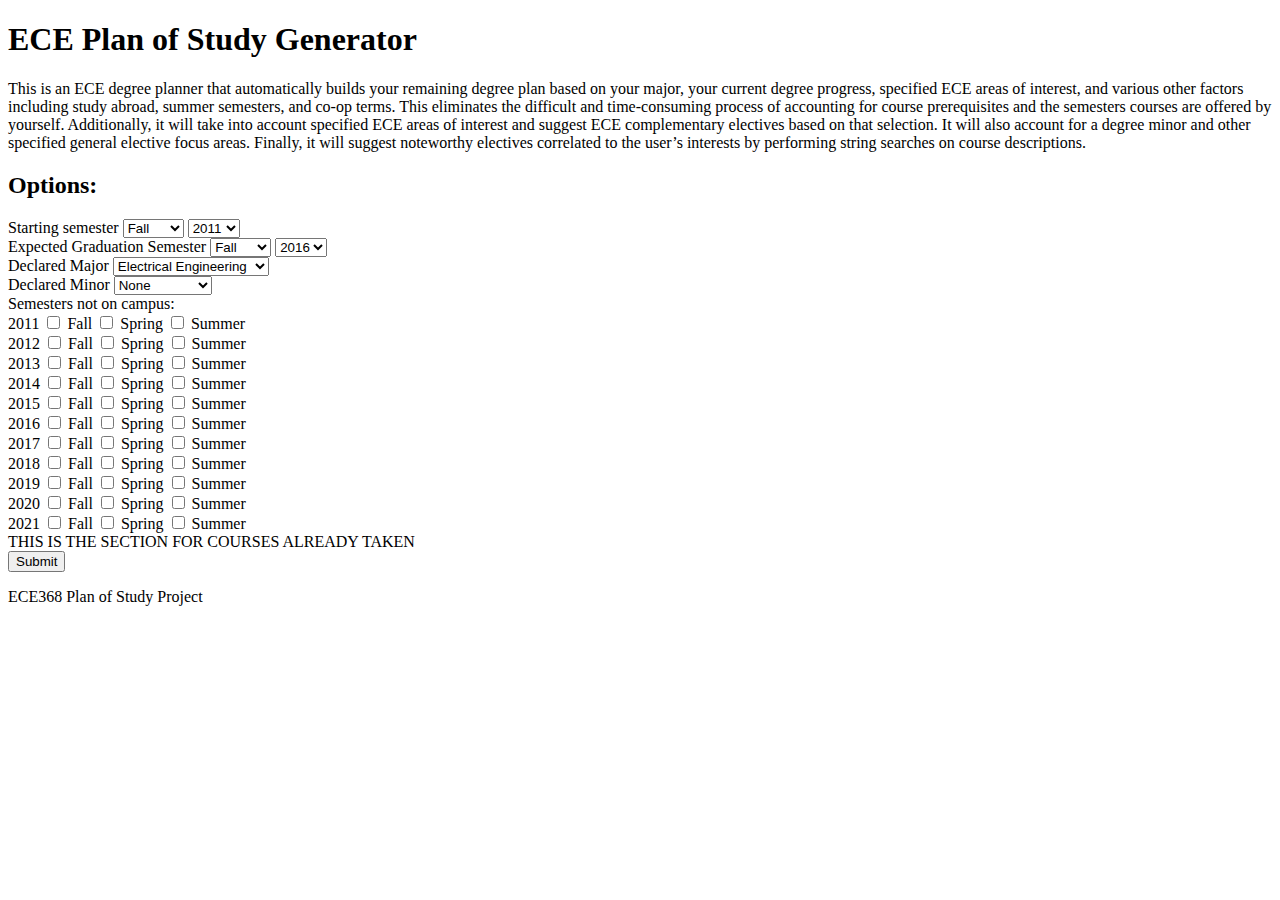
==== src/index.html @ 29f3ae2a "no major changes, playing with GitHub" ====
<!DOCTYPE html>
<html lang="en">
  <head>
    <meta charset="utf-8">
    <meta http-equiv="X-UA-Compatible" content="IE=edge">
    <meta name="viewport" content="width=device-width, initial-scale=1">
    <!-- The above 3 meta tags *must* come first in the head; any other head content must come *after* these tags -->
    <meta name="description" content="">
    <meta name="author" content="">
    <link rel="icon" href="../../favicon.ico">

    <title>ECE 368 Project</title>

    <!-- Bootstrap core CSS -->
    <link href="../../dist/css/bootstrap.min.css" rel="stylesheet">

    <!-- IE10 viewport hack for Surface/desktop Windows 8 bug -->
    <link href="../../assets/css/ie10-viewport-bug-workaround.css" rel="stylesheet">

    <!-- Custom styles for this template -->
    <link href="sticky-footer.css" rel="stylesheet">

    <!-- Just for debugging purposes. Don't actually copy these 2 lines! -->
    <!--[if lt IE 9]><script src="../../assets/js/ie8-responsive-file-warning.js"></script><![endif]-->
    <script src="../../assets/js/ie-emulation-modes-warning.js"></script>

    <!-- HTML5 shim and Respond.js for IE8 support of HTML5 elements and media queries -->
    <!--[if lt IE 9]>
      <script src="https://oss.maxcdn.com/html5shiv/3.7.2/html5shiv.min.js"></script>
      <script src="https://oss.maxcdn.com/respond/1.4.2/respond.min.js"></script>
    <![endif]-->
  </head>

  <body>

    <!-- Begin page content -->
    <div class="container">
      <div class="page-header">
        <h1>ECE Plan of Study Generator</h1>
      </div>
      <p class="lead">This is an ECE degree planner that automatically builds your remaining degree plan based on your major, your current degree progress, specified ECE areas of interest, and various other factors including study abroad, summer semesters, and co-op terms. This eliminates the difficult and time-consuming process of accounting for course prerequisites and the semesters courses are offered by yourself. Additionally, it will take into account specified ECE areas of interest and suggest ECE complementary electives based on that selection. It will also account for a degree minor and other specified general elective focus areas. Finally, it will suggest noteworthy electives correlated to the user’s interests by performing string searches on course descriptions.</p>

    </div>

    <form action="http://www.google.com" mathod="post">

      <h2 for="action">Options:</h2>
      <div>
        <label for="action">Starting semester </label>
        <select name="Starting Semester" id="action">
          <option value="Fall">Fall</option>
          <option value="Spring">Spring</option>
        </select>

        <select name="Starting Year" id="action">
          <option value="2011">2011</option>
          <option value="2012">2012</option>
          <option value="2013">2013</option>
          <option value="2014">2014</option>
          <option value="2015">2015</option>
          <option value="2016">2016</option>
        </select>
      </div>

      <div>  
        <label for="action">Expected Graduation Semester </label>

        <select name="Graduating Semester" id="action">
          <option value="Fall">Fall</option>
          <option value="Spring">Spring</option>
        </select>

        <select name="Graduating Year" id="action">
          <option value="2016">2016</option>
          <option value="2017">2017</option>
          <option value="2018">2018</option>
          <option value="2019">2019</option>
          <option value="2020">2020</option>
          <option value="2021">2021</option>
        </select>
      </div>

      <div>  
        <label for="action">Declared Major </label>

        <select name="Major" id="action">
          <option value="EE">Electrical Engineering</option>
          <option value="CE">Computer Engineering</option>
        </select>
      </div>

     <div>  
        <label for="action">Declared Minor </label>

        <select name="Minor" id="action">
          <option value="NONE">None</option>
          <option value="ECON">Economics</option>
          <option value="MATH">Mathematics</option>
          <option value="PHYS">Physics</option>
        </select>
      </div>

      <div>
        <label for="action">Semesters not on campus: </label>
      </div>

      <div class="container">
        <div>
          <label for="action">2011</label>
            <input type="checkbox" name="fa2011" value="Fall"> Fall
            <input type="checkbox" name="sp2011" value="Spring"> Spring
            <input type="checkbox" name="su2011" value="Summer"> Summer
        </div>
        <div>
          <label for="action">2012</label>
            <input type="checkbox" name="fa2012" value="Fall"> Fall
            <input type="checkbox" name="sp2012" value="Spring"> Spring
            <input type="checkbox" name="su2012" value="Summer"> Summer
        </div>
        <div>
          <label for="action">2013</label>
            <input type="checkbox" name="fa2013" value="Fall"> Fall
            <input type="checkbox" name="sp2013" value="Spring"> Spring
            <input type="checkbox" name="su2013" value="Summer"> Summer
        </div>

        <div>
          <label for="action">2014</label>
            <input type="checkbox" name="fa2014" value="Fall" > Fall
            <input type="checkbox" name="sp2014" value="Spring"> Spring
            <input type="checkbox" name="su2014" value="Summer"> Summer
        </div>

        <div>
          <label for="action">2015</label>
            <input type="checkbox" name="fa2015" value="Fall" > Fall
            <input type="checkbox" name="sp2015" value="Spring"> Spring
            <input type="checkbox" name="su2015" value="Summer"> Summer
        </div>

        <div>
          <label for="action">2016</label>
            <input type="checkbox" name="fa2016" value="Fall" > Fall
            <input type="checkbox" name="sp2016" value="Spring"> Spring
            <input type="checkbox" name="su2016" value="Summer"> Summer
        </div>

        <div>
          <label for="action">2017</label>
            <input type="checkbox" name="fa2017" value="Fall" > Fall
            <input type="checkbox" name="sp2017" value="Spring"> Spring
            <input type="checkbox" name="su2017" value="Summer"> Summer
        </div>

        <div>
          <label for="action">2018</label>
            <input type="checkbox" name="fa2018" value="Fall" > Fall
            <input type="checkbox" name="sp2018" value="Spring"> Spring
            <input type="checkbox" name="su2018" value="Summer"> Summer
        </div>

        <div>
          <label for="action">2019</label>
            <input type="checkbox" name="fa2019" value="Fall" > Fall
            <input type="checkbox" name="sp2019" value="Spring"> Spring
            <input type="checkbox" name="su2019" value="Summer"> Summer
        </div>

        <div>
          <label for="action">2020</label>
            <input type="checkbox" name="fa2020" value="Fall" > Fall
            <input type="checkbox" name="sp2020" value="Spring"> Spring
            <input type="checkbox" name="su2020" value="Summer"> Summer
        </div>

        <div>
          <label for="action">2021</label>
            <input type="checkbox" name="fa2021" value="Fall" > Fall
            <input type="checkbox" name="sp2021" value="Spring"> Spring
            <input type="checkbox" name="su2021" value="Summer"> Summer
        </div>

      </div>

      <div>
        <label for="action">THIS IS THE SECTION FOR COURSES ALREADY TAKEN</label>
      </div>

      <button type-"submit" name="submit" value="submit">Submit</button>
    </form>

    <!-- This is the Footer -->
    <footer class="footer">
      <div class="container">
        <p class="text-muted">ECE368 Plan of Study Project</p>
      </div>
    </footer>

    <!-- IE10 viewport hack for Surface/desktop Windows 8 bug -->
    <script src="../../assets/js/ie10-viewport-bug-workaround.js"></script>
  </body>
</html>
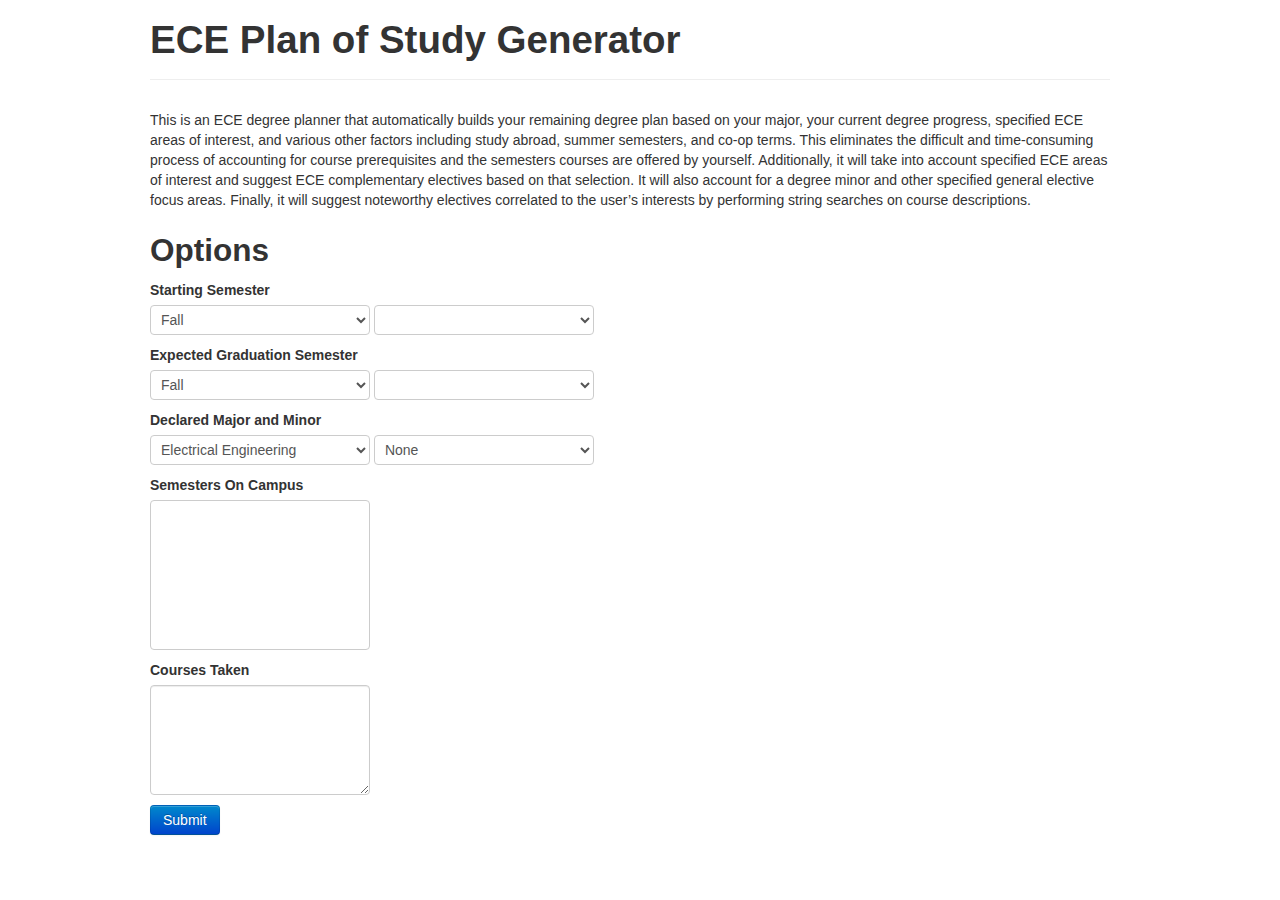
==== commit dc310110: "edited index html, added main.js; re-structued directories" ====
--- a/src/index.html
+++ b/src/index.html
@@ -1,203 +1,150 @@
-
 <!DOCTYPE html>
 <html lang="en">
-  <head>
+
+<head>
     <meta charset="utf-8">
     <meta http-equiv="X-UA-Compatible" content="IE=edge">
     <meta name="viewport" content="width=device-width, initial-scale=1">
     <!-- The above 3 meta tags *must* come first in the head; any other head content must come *after* these tags -->
-    <meta name="description" content="">
-    <meta name="author" content="">
     <link rel="icon" href="../../favicon.ico">
 
     <title>ECE 368 Project</title>
 
     <!-- Bootstrap core CSS -->
-    <link href="../../dist/css/bootstrap.min.css" rel="stylesheet">
+    <link href="static/css/bootstrap.min.css" rel="stylesheet">
+
+    <!-- Custom Stylesheet -->
+    <link href="static/css/main.css" rel="stylesheet">
+
+    <!-- Main Javascript File -->
+    <script type="text/javascript" src="/static/js/main.js"></script>
 
     <!-- IE10 viewport hack for Surface/desktop Windows 8 bug -->
-    <link href="../../assets/css/ie10-viewport-bug-workaround.css" rel="stylesheet">
+    <!--<link href="static/css/ie10-viewport-bug-workaround.css" rel="stylesheet">-->
 
     <!-- Custom styles for this template -->
-    <link href="sticky-footer.css" rel="stylesheet">
+    <!--<link href="sticky-footer.css" rel="stylesheet">-->
 
     <!-- Just for debugging purposes. Don't actually copy these 2 lines! -->
     <!--[if lt IE 9]><script src="../../assets/js/ie8-responsive-file-warning.js"></script><![endif]-->
-    <script src="../../assets/js/ie-emulation-modes-warning.js"></script>
+    <!--<script src="../../assets/js/ie-emulation-modes-warning.js"></script>-->
 
     <!-- HTML5 shim and Respond.js for IE8 support of HTML5 elements and media queries -->
     <!--[if lt IE 9]>
       <script src="https://oss.maxcdn.com/html5shiv/3.7.2/html5shiv.min.js"></script>
       <script src="https://oss.maxcdn.com/respond/1.4.2/respond.min.js"></script>
     <![endif]-->
-  </head>
+</head>
 
-  <body>
+<body>
 
     <!-- Begin page content -->
     <div class="container">
-      <div class="page-header">
-        <h1>ECE Plan of Study Generator</h1>
-      </div>
-      <p class="lead">This is an ECE degree planner that automatically builds your remaining degree plan based on your major, your current degree progress, specified ECE areas of interest, and various other factors including study abroad, summer semesters, and co-op terms. This eliminates the difficult and time-consuming process of accounting for course prerequisites and the semesters courses are offered by yourself. Additionally, it will take into account specified ECE areas of interest and suggest ECE complementary electives based on that selection. It will also account for a degree minor and other specified general elective focus areas. Finally, it will suggest noteworthy electives correlated to the user’s interests by performing string searches on course descriptions.</p>
 
+        <header class="row">
+            <div class="page-header">
+                <h1>ECE Plan of Study Generator</h1>
+            </div>
+            
+            <div class="col-lg-5">
+                        <p>
+                This is an ECE degree planner that automatically builds your remaining degree plan based on your major, your current degree progress, specified ECE areas of interest, and various other factors including study abroad, summer semesters, and co-op terms. This eliminates the difficult and time-consuming process of accounting for course prerequisites and the semesters courses are offered by yourself. Additionally, it will take into account specified ECE areas of interest and suggest ECE complementary electives based on that selection. It will also account for a degree minor and other specified general elective focus areas. Finally, it will suggest noteworthy electives correlated to the user’s interests by performing string searches on course descriptions.
+            </p>
+            </div>
+        </header>
     </div>
+    <div class="container">
+        <div class="row">
+            <div class="col-lg-5">
+            <form action="/submit" method="post">
 
-    <form action="http://www.google.com" mathod="post">
+                <h2>Options</h2>
 
-      <h2 for="action">Options:</h2>
-      <div>
-        <label for="action">Starting semester </label>
-        <select name="Starting Semester" id="action">
-          <option value="Fall">Fall</option>
-          <option value="Spring">Spring</option>
-        </select>
+                <div class="form-group">
+                    <label>Starting Semester</label>
+                    <select name="start_sem">
+                        <option value="Fall">Fall</option>
+                        <option value="Spring">Spring</option>
+                    </select>
 
-        <select name="Starting Year" id="action">
-          <option value="2011">2011</option>
-          <option value="2012">2012</option>
-          <option value="2013">2013</option>
-          <option value="2014">2014</option>
-          <option value="2015">2015</option>
-          <option value="2016">2016</option>
-        </select>
-      </div>
+                    <select name="start_year">
+                    </select>
+                </div>
 
-      <div>  
-        <label for="action">Expected Graduation Semester </label>
+                <div class="form-group">
+                    <label>Expected Graduation Semester</label>
 
-        <select name="Graduating Semester" id="action">
-          <option value="Fall">Fall</option>
-          <option value="Spring">Spring</option>
-        </select>
+                    <select name="grad_sem">
+                        <option value="Fall">Fall</option>
+                        <option value="Spring">Spring</option>
+                    </select>
 
-        <select name="Graduating Year" id="action">
-          <option value="2016">2016</option>
-          <option value="2017">2017</option>
-          <option value="2018">2018</option>
-          <option value="2019">2019</option>
-          <option value="2020">2020</option>
-          <option value="2021">2021</option>
-        </select>
-      </div>
+                    <select name="grad_year">
+                    </select>
+                </div>
 
-      <div>  
-        <label for="action">Declared Major </label>
+                <div class="form-group">
+                    <label>Declared Major and Minor</label>
 
-        <select name="Major" id="action">
-          <option value="EE">Electrical Engineering</option>
-          <option value="CE">Computer Engineering</option>
-        </select>
-      </div>
+                    <select name="major">
+                        <option value="EE">Electrical Engineering</option>
+                        <option value="CE">Computer Engineering</option>
+                    </select>
 
-     <div>  
-        <label for="action">Declared Minor </label>
+                    <select name="minor">
+                        <option value="NONE">None</option>
+                        <option value="ECON">Economics</option>
+                        <option value="MATH">Mathematics</option>
+                        <option value="PHYS">Physics</option>
+                    </select>
+                </div>
 
-        <select name="Minor" id="action">
-          <option value="NONE">None</option>
-          <option value="ECON">Economics</option>
-          <option value="MATH">Mathematics</option>
-          <option value="PHYS">Physics</option>
-        </select>
-      </div>
+                <div>
+                    <label for="action">Semesters On Campus</label>
+                    <select multiple name="semesters">
+                    </select>
+                </div>
 
-      <div>
-        <label for="action">Semesters not on campus: </label>
-      </div>
+                <!--<div class="form-group">
+                <div>
+                    <label for="action">
+                    <input type="checkbox" name="fa2011" value="Fall"> Fall
+                    </label>
+                    <input type="checkbox" name="sp2011" value="Spring"> Spring
+                    <input type="checkbox" name="su2011" value="Summer"> Summer
+                </div>
+                <div>
+                    <label for="action">2012</label>
+                    <input type="checkbox" name="fa2012" value="Fall"> Fall
+                    <input type="checkbox" name="sp2012" value="Spring"> Spring
+                    <input type="checkbox" name="su2012" value="Summer"> Summer
+                </div>
+                <div>
+                    <label for="action">2013</label>
+                    <input type="checkbox" name="fa2013" value="Fall"> Fall
+                    <input type="checkbox" name="sp2013" value="Spring"> Spring
+                    <input type="checkbox" name="su2013" value="Summer"> Summer
+                </div>
 
-      <div class="container">
-        <div>
-          <label for="action">2011</label>
-            <input type="checkbox" name="fa2011" value="Fall"> Fall
-            <input type="checkbox" name="sp2011" value="Spring"> Spring
-            <input type="checkbox" name="su2011" value="Summer"> Summer
+                </div>-->
+
+                <div class="form-group">
+                    <label>Courses Taken</label>
+                    <textarea name="courses_taken" class="form-control"></textarea>
+                </div>
+
+                <input type="submit" class="btn btn-primary" value="Submit">
+            </form>
+            </div>
         </div>
-        <div>
-          <label for="action">2012</label>
-            <input type="checkbox" name="fa2012" value="Fall"> Fall
-            <input type="checkbox" name="sp2012" value="Spring"> Spring
-            <input type="checkbox" name="su2012" value="Summer"> Summer
-        </div>
-        <div>
-          <label for="action">2013</label>
-            <input type="checkbox" name="fa2013" value="Fall"> Fall
-            <input type="checkbox" name="sp2013" value="Spring"> Spring
-            <input type="checkbox" name="su2013" value="Summer"> Summer
-        </div>
-
-        <div>
-          <label for="action">2014</label>
-            <input type="checkbox" name="fa2014" value="Fall" > Fall
-            <input type="checkbox" name="sp2014" value="Spring"> Spring
-            <input type="checkbox" name="su2014" value="Summer"> Summer
-        </div>
-
-        <div>
-          <label for="action">2015</label>
-            <input type="checkbox" name="fa2015" value="Fall" > Fall
-            <input type="checkbox" name="sp2015" value="Spring"> Spring
-            <input type="checkbox" name="su2015" value="Summer"> Summer
-        </div>
-
-        <div>
-          <label for="action">2016</label>
-            <input type="checkbox" name="fa2016" value="Fall" > Fall
-            <input type="checkbox" name="sp2016" value="Spring"> Spring
-            <input type="checkbox" name="su2016" value="Summer"> Summer
-        </div>
-
-        <div>
-          <label for="action">2017</label>
-            <input type="checkbox" name="fa2017" value="Fall" > Fall
-            <input type="checkbox" name="sp2017" value="Spring"> Spring
-            <input type="checkbox" name="su2017" value="Summer"> Summer
-        </div>
-
-        <div>
-          <label for="action">2018</label>
-            <input type="checkbox" name="fa2018" value="Fall" > Fall
-            <input type="checkbox" name="sp2018" value="Spring"> Spring
-            <input type="checkbox" name="su2018" value="Summer"> Summer
-        </div>
-
-        <div>
-          <label for="action">2019</label>
-            <input type="checkbox" name="fa2019" value="Fall" > Fall
-            <input type="checkbox" name="sp2019" value="Spring"> Spring
-            <input type="checkbox" name="su2019" value="Summer"> Summer
-        </div>
-
-        <div>
-          <label for="action">2020</label>
-            <input type="checkbox" name="fa2020" value="Fall" > Fall
-            <input type="checkbox" name="sp2020" value="Spring"> Spring
-            <input type="checkbox" name="su2020" value="Summer"> Summer
-        </div>
-
-        <div>
-          <label for="action">2021</label>
-            <input type="checkbox" name="fa2021" value="Fall" > Fall
-            <input type="checkbox" name="sp2021" value="Spring"> Spring
-            <input type="checkbox" name="su2021" value="Summer"> Summer
-        </div>
-
-      </div>
-
-      <div>
-        <label for="action">THIS IS THE SECTION FOR COURSES ALREADY TAKEN</label>
-      </div>
-
-      <button type-"submit" name="submit" value="submit">Submit</button>
-    </form>
+    </div>
 
     <!-- This is the Footer -->
     <footer class="footer">
-      <div class="container">
-        <p class="text-muted">ECE368 Plan of Study Project</p>
-      </div>
     </footer>
 
     <!-- IE10 viewport hack for Surface/desktop Windows 8 bug -->
-    <script src="../../assets/js/ie10-viewport-bug-workaround.js"></script>
-  </body>
+    <!--<script src="../../assets/js/ie10-viewport-bug-workaround.js"></script>-->
+</body>
+
 </html>--- a/src/static/css/main.css
+++ b/src/static/css/main.css
@@ -0,0 +1,15 @@
+form label
+{
+    font-weight: bold;
+}
+
+form textarea
+{
+    height: 100px;
+    
+}
+
+form select[multiple]
+{
+    height: 150px;
+}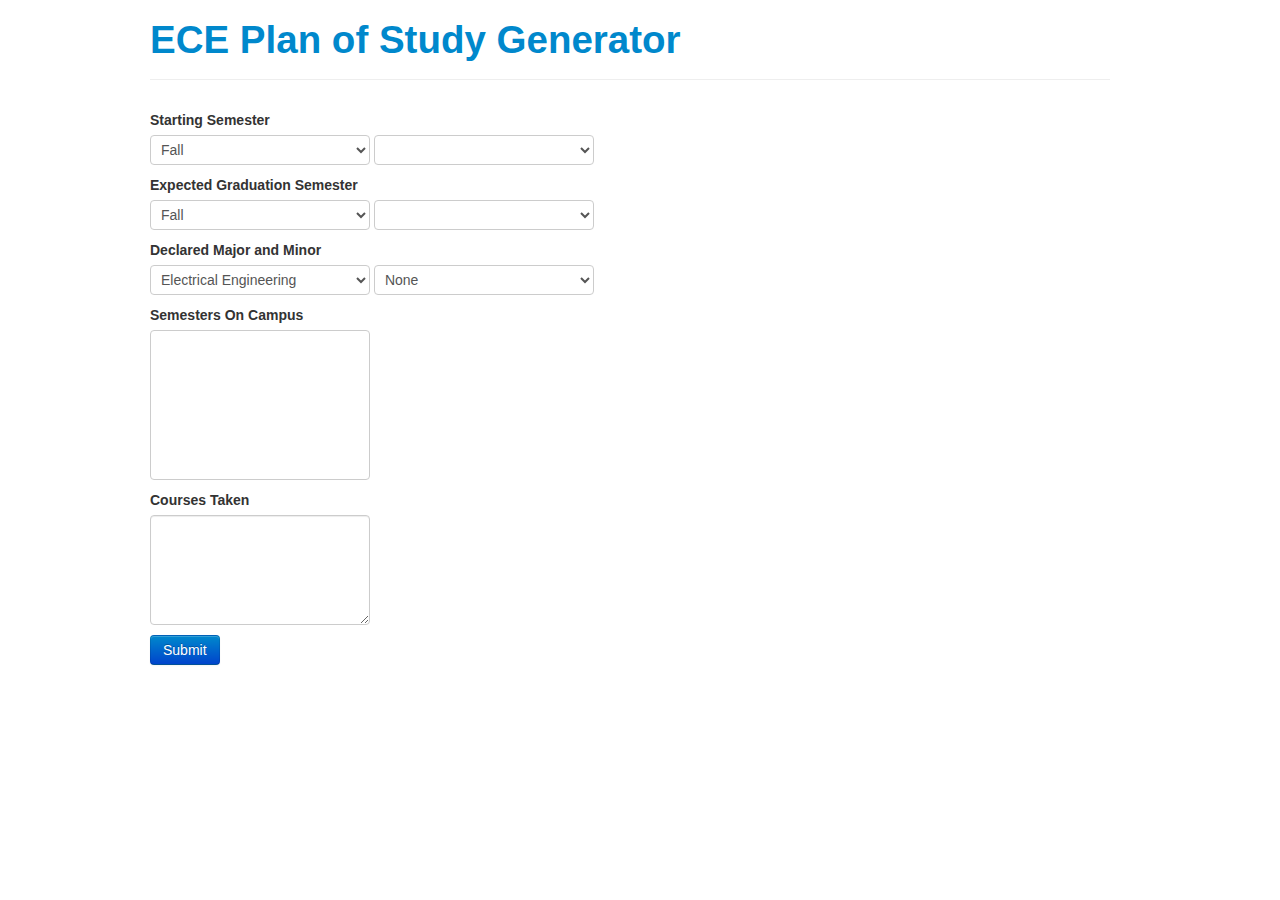
==== commit 8c671dc1: "connected web page to backend" ====
--- a/src/index.html
+++ b/src/index.html
@@ -43,22 +43,22 @@
 
         <header class="row">
             <div class="page-header">
-                <h1>ECE Plan of Study Generator</h1>
+                <h1><a href="/">ECE Plan of Study Generator</a></h1>
             </div>
             
-            <div class="col-lg-5">
+            <!--<div>
                         <p>
                 This is an ECE degree planner that automatically builds your remaining degree plan based on your major, your current degree progress, specified ECE areas of interest, and various other factors including study abroad, summer semesters, and co-op terms. This eliminates the difficult and time-consuming process of accounting for course prerequisites and the semesters courses are offered by yourself. Additionally, it will take into account specified ECE areas of interest and suggest ECE complementary electives based on that selection. It will also account for a degree minor and other specified general elective focus areas. Finally, it will suggest noteworthy electives correlated to the user’s interests by performing string searches on course descriptions.
             </p>
-            </div>
+            </div>-->
         </header>
     </div>
     <div class="container">
         <div class="row">
-            <div class="col-lg-5">
-            <form action="/submit" method="post">
+            <div class="content">
+            <form>
 
-                <h2>Options</h2>
+                <!--<h2>Options</h2>-->
 
                 <div class="form-group">
                     <label>Starting Semester</label>
@@ -133,7 +133,7 @@
                     <textarea name="courses_taken" class="form-control"></textarea>
                 </div>
 
-                <input type="submit" class="btn btn-primary" value="Submit">
+                <input type="submit" name="submit" class="btn btn-primary" value="Submit">
             </form>
             </div>
         </div>
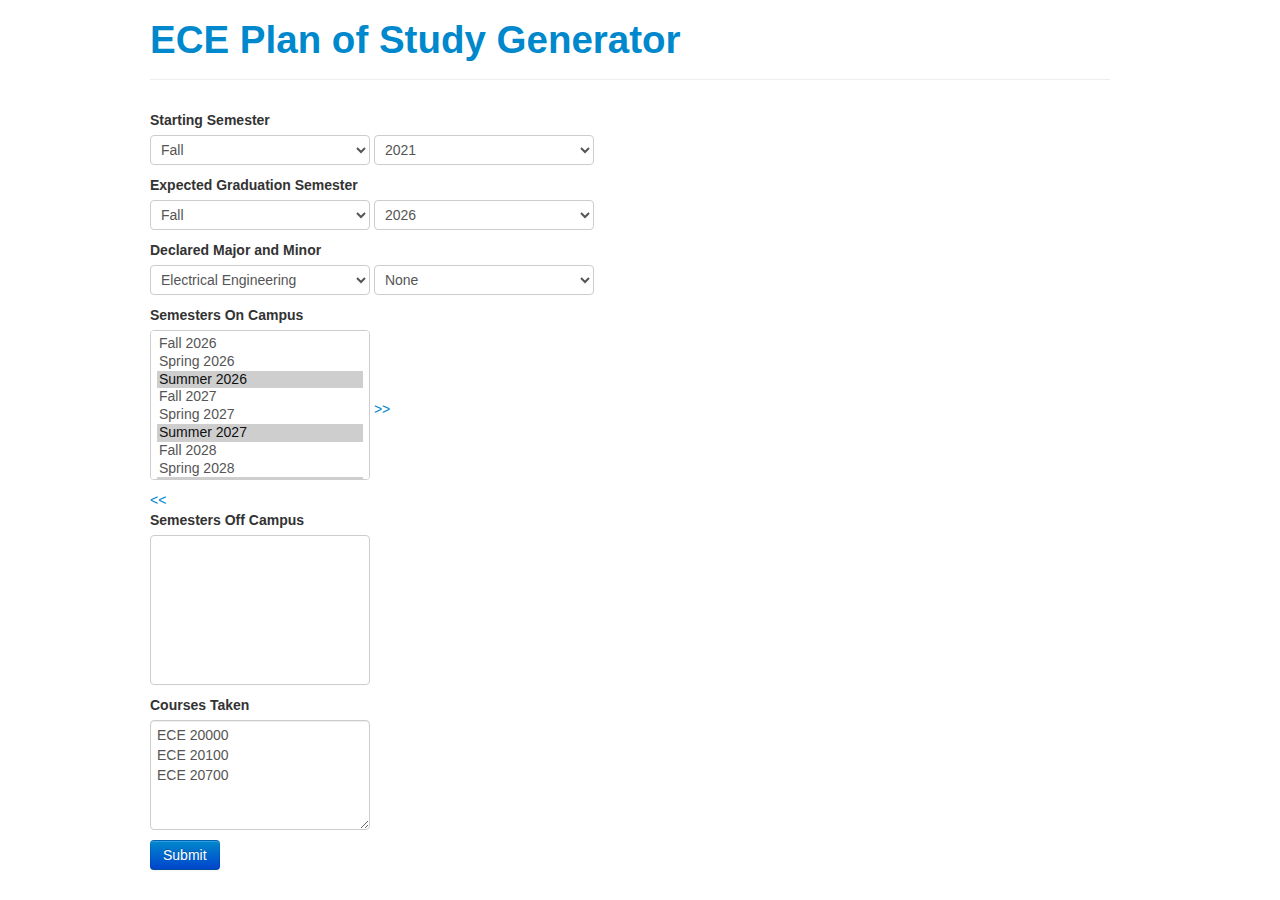
==== commit b37fee75: "added swap box" ====
--- a/src/index.html
+++ b/src/index.html
@@ -17,7 +17,7 @@
     <link href="static/css/main.css" rel="stylesheet">
 
     <!-- Main Javascript File -->
-    <script type="text/javascript" src="/static/js/main.js"></script>
+    <script type="text/javascript" src="./static/js/main.js"></script>
 
     <!-- IE10 viewport hack for Surface/desktop Windows 8 bug -->
     <!--<link href="static/css/ie10-viewport-bug-workaround.css" rel="stylesheet">-->
@@ -101,7 +101,15 @@
 
                 <div>
                     <label for="action">Semesters On Campus</label>
-                    <select multiple name="semesters">
+                    <select id="s" multiple name="semesters">
+                    </select>
+
+                    <a href="#" onclick="listbox_moveacross('s', 'd')">&gt;&gt;</a>
+                    <br/>
+                    <a href="#" onclick="listbox_moveacross('d', 's')">&lt;&lt;</a>
+                    <label for="action"> Semesters Off Campus </label>
+
+                    <select id="d" name="not_semesters" multiple>
                     </select>
                 </div>
 
@@ -137,7 +145,6 @@
             </form>
             </div>
         </div>
-    </div>
 
     <!-- This is the Footer -->
     <footer class="footer">
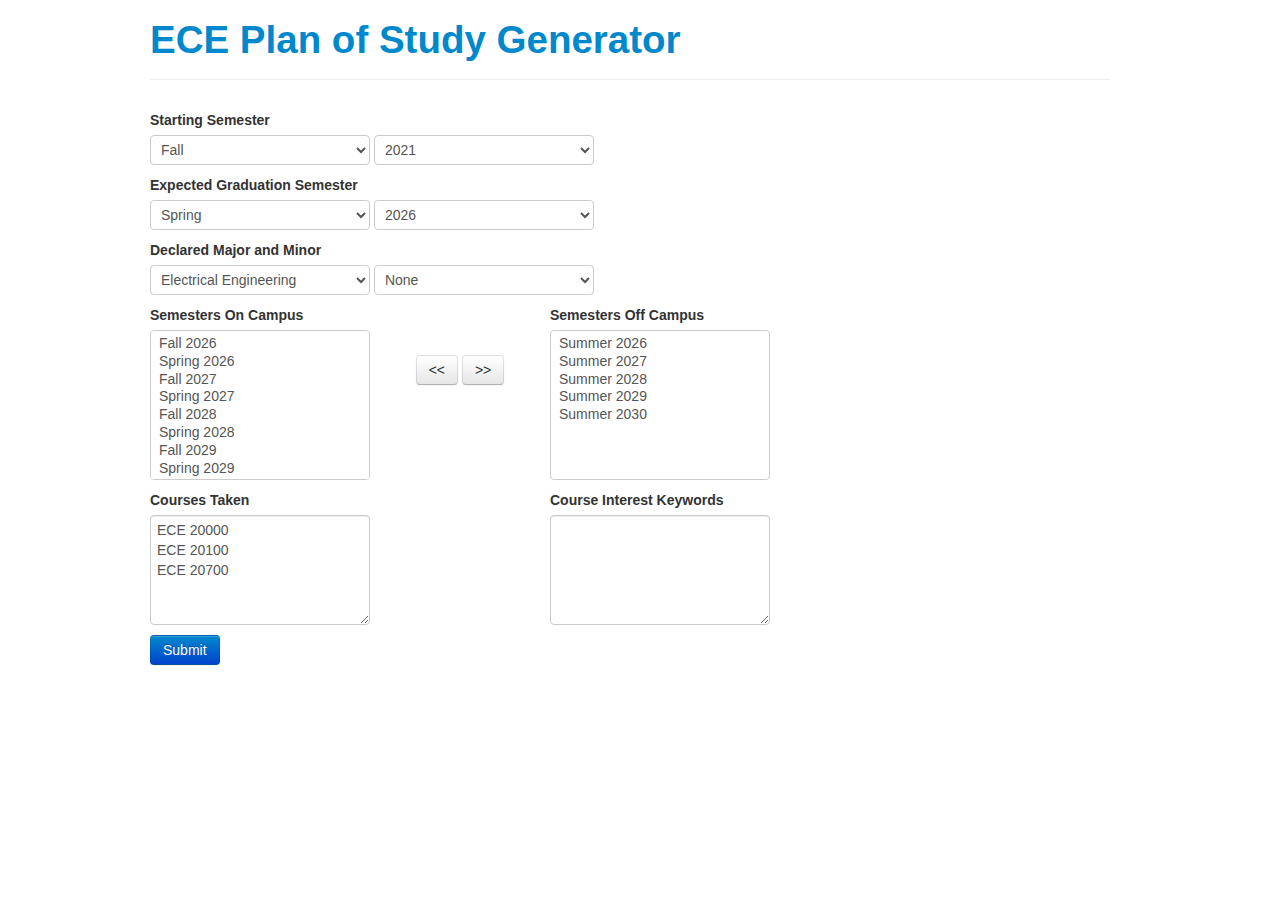
==== commit 180da15e: "fixed interface styling and default options" ====
--- a/src/index.html
+++ b/src/index.html
@@ -63,7 +63,7 @@
                 <div class="form-group">
                     <label>Starting Semester</label>
                     <select name="start_sem">
-                        <option value="Fall">Fall</option>
+                        <option selected value="Fall">Fall</option>
                         <option value="Spring">Spring</option>
                     </select>
 
@@ -76,7 +76,7 @@
 
                     <select name="grad_sem">
                         <option value="Fall">Fall</option>
-                        <option value="Spring">Spring</option>
+                        <option selected value="Spring">Spring</option>
                     </select>
 
                     <select name="grad_year">
@@ -99,18 +99,19 @@
                     </select>
                 </div>
 
-                <div>
-                    <label for="action">Semesters On Campus</label>
-                    <select id="s" multiple name="semesters">
-                    </select>
-
-                    <a href="#" onclick="listbox_moveacross('s', 'd')">&gt;&gt;</a>
-                    <br/>
-                    <a href="#" onclick="listbox_moveacross('d', 's')">&lt;&lt;</a>
-                    <label for="action"> Semesters Off Campus </label>
-
-                    <select id="d" name="not_semesters" multiple>
-                    </select>
+                <div class="form-group row">
+                    <div class="span3">
+                        <label>Semesters On Campus</label>
+                        <select id="s" name="semesters" class="form-control" multiple></select>
+                    </div>
+                    <div class="span2 btns">
+                        <input type="button" class="btn" onclick="listbox_moveacross('d', 's')" value="&lt;&lt;">
+                        <input type="button" class="btn" onclick="listbox_moveacross('s', 'd')" value="&gt;&gt;">
+                    </div>
+                    <div class="span3">
+                        <label> Semesters Off Campus </label>
+                        <select id="d" name="not_semesters" class="form-control" multiple></select>
+                    </div>
                 </div>
 
                 <!--<div class="form-group">
@@ -136,9 +137,15 @@
 
                 </div>-->
 
-                <div class="form-group">
-                    <label>Courses Taken</label>
-                    <textarea name="courses_taken" class="form-control"></textarea>
+                <div class="form-group row">
+                    <div class="span3">
+                        <label>Courses Taken</label>
+                        <textarea name="courses_taken" class="form-control"></textarea>
+                    </div>
+                    <div class="span3 offset2">
+                        <label>Course Interest Keywords</label>
+                        <textarea name="keywords" class="form-control"></textarea>
+                    </div>
                 </div>
 
                 <input type="submit" name="submit" class="btn btn-primary" value="Submit">
--- a/src/static/css/main.css
+++ b/src/static/css/main.css
@@ -6,10 +6,15 @@
 form textarea
 {
     height: 100px;
-    
 }
 
 form select[multiple]
 {
     height: 150px;
+}
+
+div.btns {
+    margin-top: 50px;
+    text-align: center;
+    
 }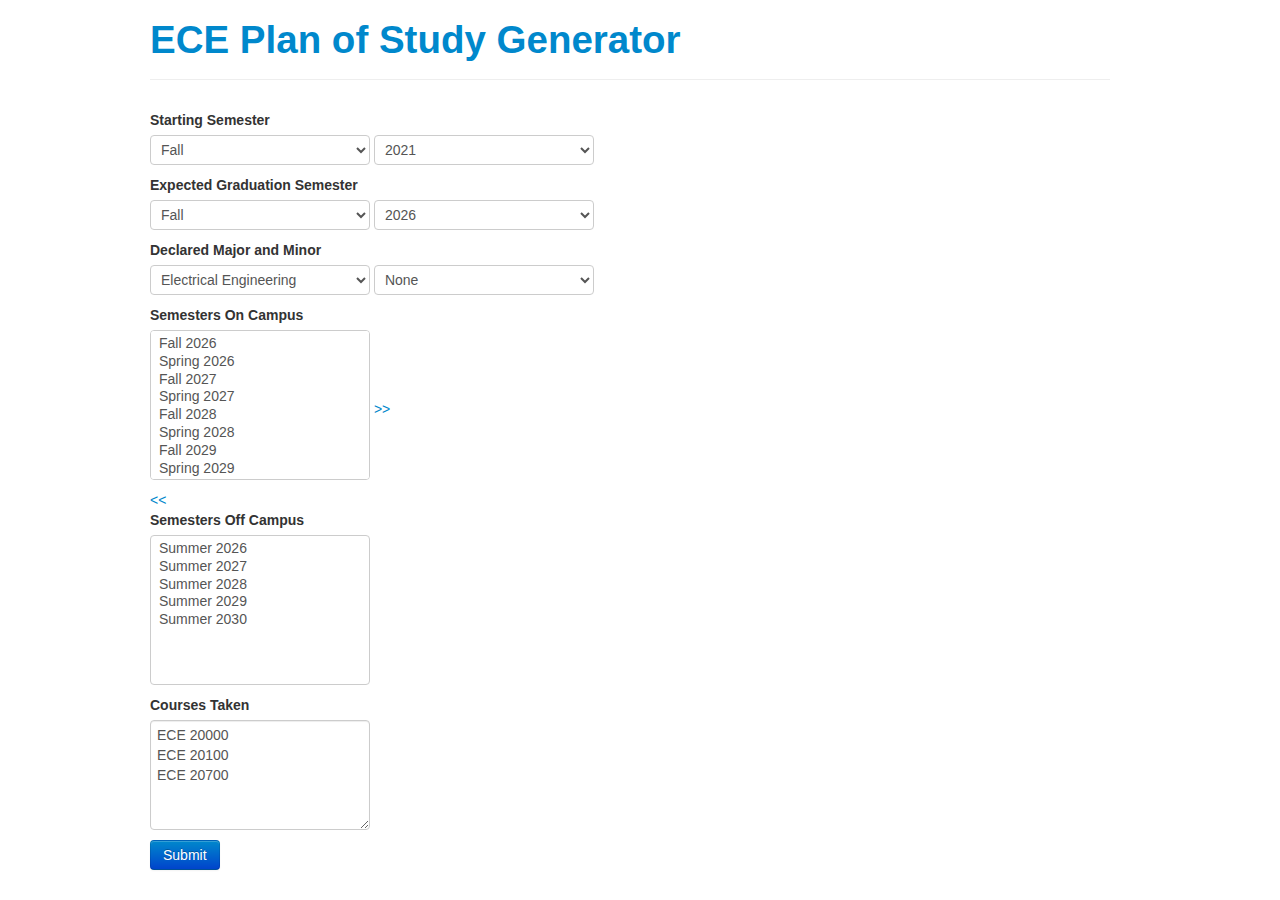
==== commit 4dff5ee6: "updated index" ====
--- a/src/index.html
+++ b/src/index.html
@@ -63,7 +63,7 @@
                 <div class="form-group">
                     <label>Starting Semester</label>
                     <select name="start_sem">
-                        <option selected value="Fall">Fall</option>
+                        <option value="Fall">Fall</option>
                         <option value="Spring">Spring</option>
                     </select>
 
@@ -76,7 +76,7 @@
 
                     <select name="grad_sem">
                         <option value="Fall">Fall</option>
-                        <option selected value="Spring">Spring</option>
+                        <option value="Spring">Spring</option>
                     </select>
 
                     <select name="grad_year">
@@ -99,19 +99,18 @@
                     </select>
                 </div>
 
-                <div class="form-group row">
-                    <div class="span3">
-                        <label>Semesters On Campus</label>
-                        <select id="s" name="semesters" class="form-control" multiple></select>
-                    </div>
-                    <div class="span2 btns">
-                        <input type="button" class="btn" onclick="listbox_moveacross('d', 's')" value="&lt;&lt;">
-                        <input type="button" class="btn" onclick="listbox_moveacross('s', 'd')" value="&gt;&gt;">
-                    </div>
-                    <div class="span3">
-                        <label> Semesters Off Campus </label>
-                        <select id="d" name="not_semesters" class="form-control" multiple></select>
-                    </div>
+                <div>
+                    <label for="action">Semesters On Campus</label>
+                    <select id="s" multiple name="semesters">
+                    </select>
+
+                    <a onclick="listbox_moveacross('s', 'd')">&gt;&gt;</a>
+                    <br/>
+                    <a onclick="listbox_moveacross('d', 's')">&lt;&lt;</a>
+                    <label for="action"> Semesters Off Campus </label>
+
+                    <select id="d" name="not_semesters" multiple>
+                    </select>
                 </div>
 
                 <!--<div class="form-group">
@@ -137,15 +136,9 @@
 
                 </div>-->
 
-                <div class="form-group row">
-                    <div class="span3">
-                        <label>Courses Taken</label>
-                        <textarea name="courses_taken" class="form-control"></textarea>
-                    </div>
-                    <div class="span3 offset2">
-                        <label>Course Interest Keywords</label>
-                        <textarea name="keywords" class="form-control"></textarea>
-                    </div>
+                <div class="form-group">
+                    <label>Courses Taken</label>
+                    <textarea name="courses_taken" class="form-control"></textarea>
                 </div>
 
                 <input type="submit" name="submit" class="btn btn-primary" value="Submit">
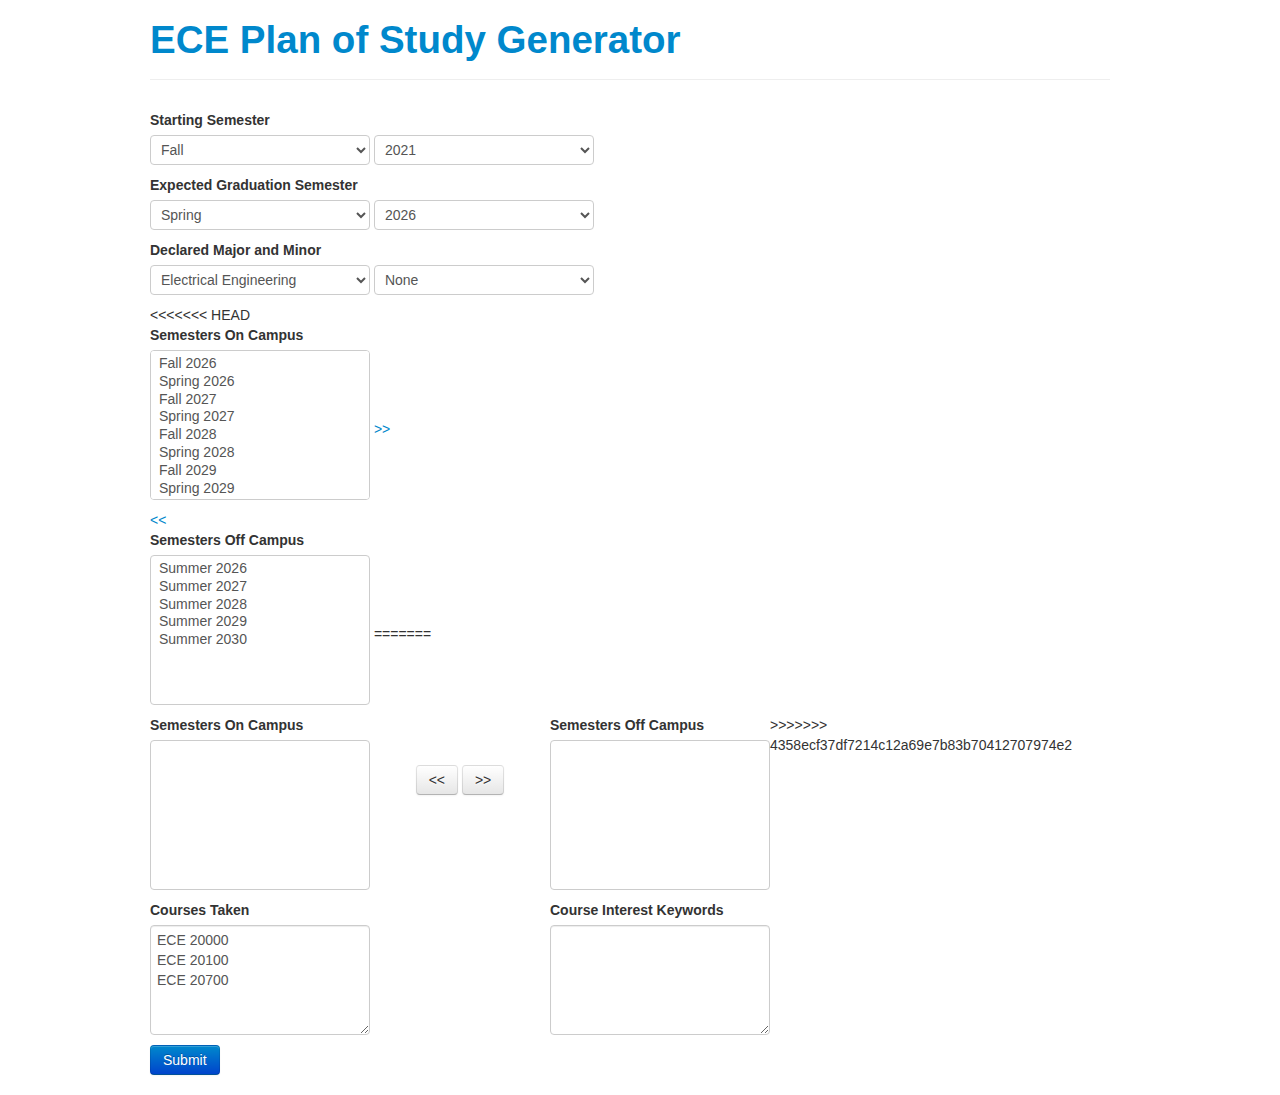
==== commit cd7dafa3: "sorting changes" ====
--- a/src/index.html
+++ b/src/index.html
@@ -63,7 +63,7 @@
                 <div class="form-group">
                     <label>Starting Semester</label>
                     <select name="start_sem">
-                        <option value="Fall">Fall</option>
+                        <option selected value="Fall">Fall</option>
                         <option value="Spring">Spring</option>
                     </select>
 
@@ -76,7 +76,7 @@
 
                     <select name="grad_sem">
                         <option value="Fall">Fall</option>
-                        <option value="Spring">Spring</option>
+                        <option selected value="Spring">Spring</option>
                     </select>
 
                     <select name="grad_year">
@@ -99,6 +99,7 @@
                     </select>
                 </div>
 
+<<<<<<< HEAD
                 <div>
                     <label for="action">Semesters On Campus</label>
                     <select id="s" multiple name="semesters">
@@ -111,6 +112,21 @@
 
                     <select id="d" name="not_semesters" multiple>
                     </select>
+=======
+                <div class="form-group row">
+                    <div class="span3">
+                        <label>Semesters On Campus</label>
+                        <select id="s" name="semesters" class="form-control" multiple></select>
+                    </div>
+                    <div class="span2 btns">
+                        <input type="button" class="btn" onclick="listbox_moveacross('d', 's')" value="&lt;&lt;">
+                        <input type="button" class="btn" onclick="listbox_moveacross('s', 'd')" value="&gt;&gt;">
+                    </div>
+                    <div class="span3">
+                        <label> Semesters Off Campus </label>
+                        <select id="d" name="not_semesters" class="form-control" multiple></select>
+                    </div>
+>>>>>>> 4358ecf37df7214c12a69e7b83b70412707974e2
                 </div>
 
                 <!--<div class="form-group">
@@ -136,9 +152,15 @@
 
                 </div>-->
 
-                <div class="form-group">
-                    <label>Courses Taken</label>
-                    <textarea name="courses_taken" class="form-control"></textarea>
+                <div class="form-group row">
+                    <div class="span3">
+                        <label>Courses Taken</label>
+                        <textarea name="courses_taken" class="form-control"></textarea>
+                    </div>
+                    <div class="span3 offset2">
+                        <label>Course Interest Keywords</label>
+                        <textarea name="keywords" class="form-control"></textarea>
+                    </div>
                 </div>
 
                 <input type="submit" name="submit" class="btn btn-primary" value="Submit">
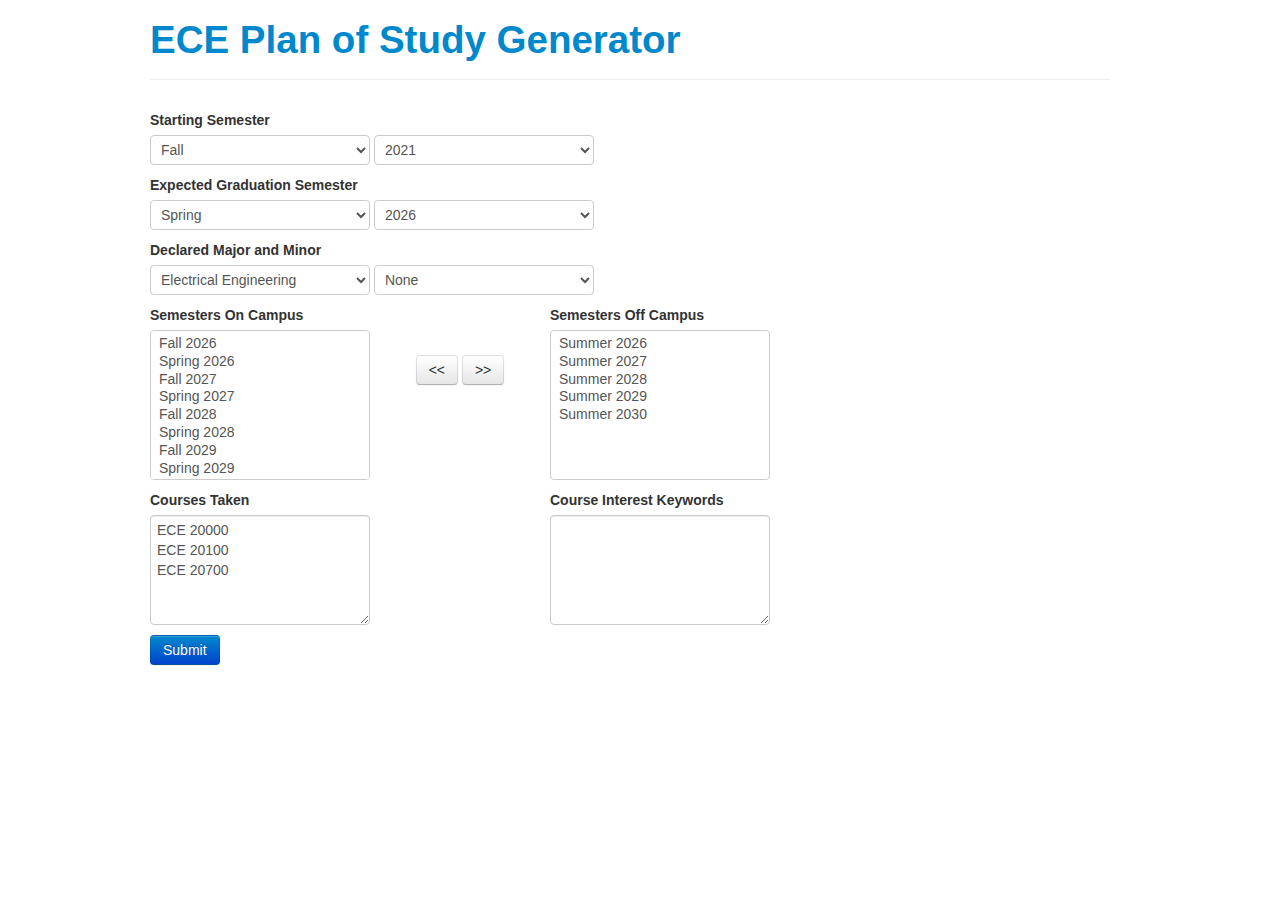
==== commit 96c20173: "fixed merge issues" ====
--- a/src/index.html
+++ b/src/index.html
@@ -5,7 +5,6 @@
     <meta charset="utf-8">
     <meta http-equiv="X-UA-Compatible" content="IE=edge">
     <meta name="viewport" content="width=device-width, initial-scale=1">
-    <!-- The above 3 meta tags *must* come first in the head; any other head content must come *after* these tags -->
     <link rel="icon" href="../../favicon.ico">
 
     <title>ECE 368 Project</title>
@@ -22,13 +21,6 @@
     <!-- IE10 viewport hack for Surface/desktop Windows 8 bug -->
     <!--<link href="static/css/ie10-viewport-bug-workaround.css" rel="stylesheet">-->
 
-    <!-- Custom styles for this template -->
-    <!--<link href="sticky-footer.css" rel="stylesheet">-->
-
-    <!-- Just for debugging purposes. Don't actually copy these 2 lines! -->
-    <!--[if lt IE 9]><script src="../../assets/js/ie8-responsive-file-warning.js"></script><![endif]-->
-    <!--<script src="../../assets/js/ie-emulation-modes-warning.js"></script>-->
-
     <!-- HTML5 shim and Respond.js for IE8 support of HTML5 elements and media queries -->
     <!--[if lt IE 9]>
       <script src="https://oss.maxcdn.com/html5shiv/3.7.2/html5shiv.min.js"></script>
@@ -37,10 +29,7 @@
 </head>
 
 <body>
-
-    <!-- Begin page content -->
     <div class="container">
-
         <header class="row">
             <div class="page-header">
                 <h1><a href="/">ECE Plan of Study Generator</a></h1>
@@ -53,13 +42,11 @@
             </div>-->
         </header>
     </div>
+    
     <div class="container">
         <div class="row">
             <div class="content">
             <form>
-
-                <!--<h2>Options</h2>-->
-
                 <div class="form-group">
                     <label>Starting Semester</label>
                     <select name="start_sem">
@@ -99,20 +86,6 @@
                     </select>
                 </div>
 
-<<<<<<< HEAD
-                <div>
-                    <label for="action">Semesters On Campus</label>
-                    <select id="s" multiple name="semesters">
-                    </select>
-
-                    <a onclick="listbox_moveacross('s', 'd')">&gt;&gt;</a>
-                    <br/>
-                    <a onclick="listbox_moveacross('d', 's')">&lt;&lt;</a>
-                    <label for="action"> Semesters Off Campus </label>
-
-                    <select id="d" name="not_semesters" multiple>
-                    </select>
-=======
                 <div class="form-group row">
                     <div class="span3">
                         <label>Semesters On Campus</label>
@@ -126,31 +99,7 @@
                         <label> Semesters Off Campus </label>
                         <select id="d" name="not_semesters" class="form-control" multiple></select>
                     </div>
->>>>>>> 4358ecf37df7214c12a69e7b83b70412707974e2
                 </div>
-
-                <!--<div class="form-group">
-                <div>
-                    <label for="action">
-                    <input type="checkbox" name="fa2011" value="Fall"> Fall
-                    </label>
-                    <input type="checkbox" name="sp2011" value="Spring"> Spring
-                    <input type="checkbox" name="su2011" value="Summer"> Summer
-                </div>
-                <div>
-                    <label for="action">2012</label>
-                    <input type="checkbox" name="fa2012" value="Fall"> Fall
-                    <input type="checkbox" name="sp2012" value="Spring"> Spring
-                    <input type="checkbox" name="su2012" value="Summer"> Summer
-                </div>
-                <div>
-                    <label for="action">2013</label>
-                    <input type="checkbox" name="fa2013" value="Fall"> Fall
-                    <input type="checkbox" name="sp2013" value="Spring"> Spring
-                    <input type="checkbox" name="su2013" value="Summer"> Summer
-                </div>
-
-                </div>-->
 
                 <div class="form-group row">
                     <div class="span3">
@@ -167,13 +116,6 @@
             </form>
             </div>
         </div>
-
-    <!-- This is the Footer -->
-    <footer class="footer">
-    </footer>
-
-    <!-- IE10 viewport hack for Surface/desktop Windows 8 bug -->
-    <!--<script src="../../assets/js/ie10-viewport-bug-workaround.js"></script>-->
 </body>
 
 </html>